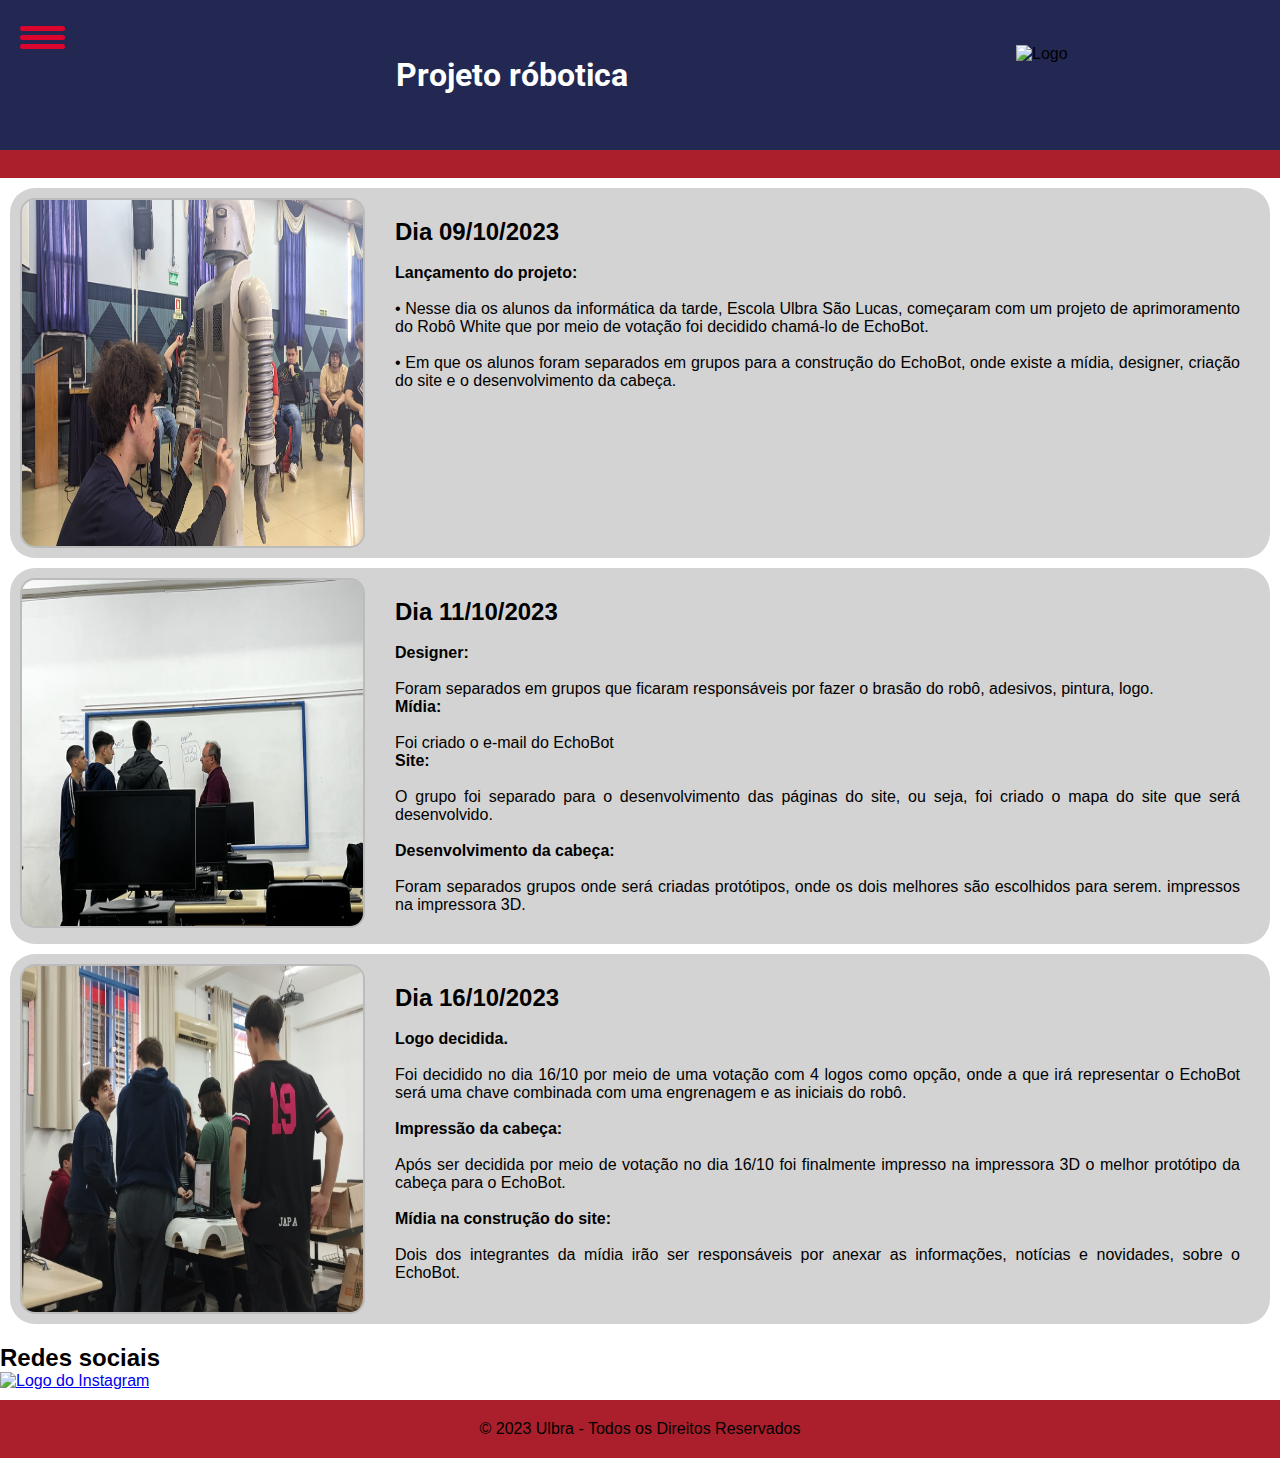
==== index.html @ f027bf6c "Update index.html" ====
<!DOCTYPE html>
<html lang="pt-br">

<head>
    <meta charset="UTF-8">
    <meta name="viewport" content="width=device-width, initial-scale=1.0">
    <link rel="stylesheet" href="./css/menu.css">
    <link rel="stylesheet" href="./css/style.css">
    <title>Document</title>
</head>

<body>
    <header>



        <h1>Projeto róbotica</h1>

        <img src="./img/logoecho.png" alt="Logo">

        <div id="menu">
            <div id="menu-bar" onclick="menuOnClick()">
                <div id="bar1" class="bar"></div>
                <div id="bar2" class="bar"></div>
                <div id="bar3" class="bar"></div>
            </div>
            <nav class="nav" id="nav">
                <ul>
                    <li><a href="index.html">Home</a></li>
                    <li><a href="sobre.html">Sobre</a></li>
                    <li><a href="credito.html">Crédito</a></li>
                    <li><a href="robo.html">Rôbo</a></li>
                </ul>
            </nav>
        </div>

        <div class="menu-bg" id="menu-bg"></div>
    </header>

    <main>
        <hr id="barrared" color="#aa1f2b" size="30">

       
            <div class="noticia1">

                <img  src="./img/0a688e0a-9d01-4acc-99a1-eb055c94b563.jpg" alt="">

                <div class="not">
                    <h2>Dia 09/10/2023</h2><br>
                    <p><span>Lançamento do projeto:</span> <br><br>
                        • Nesse dia os alunos da informática da tarde, Escola Ulbra São Lucas, começaram com um projeto de
                    aprimoramento do Robô White que por meio de votação foi decidido chamá-lo de EchoBot.
                    <br> <br>
                    • Em que os alunos foram separados em grupos para a construção do EchoBot, onde existe a mídia,
                    designer, criação do site e o desenvolvimento da cabeça.

                    </p>
                </div>
            </div>
            <div class="noticia1">

                <img  src="./img/c7af2088-c891-4748-b03d-d8facd5f571b.jpg" alt="">

                <div class="not">
                    <h2>Dia 11/10/2023</h2><br>
                    <p><span>Designer:</span> <br><br>
                        Foram separados em grupos que ficaram responsáveis por fazer o brasão do robô, adesivos,
                        pintura,
                        logo. <br>

                        <span>Mídia:</span> <br><br>
                        Foi criado o e-mail do EchoBot
                        <br>
                       <span> Site:</span> <br><br>
                        O grupo foi separado para o desenvolvimento das páginas do site, ou seja, foi criado o mapa do site que será desenvolvido.<br><br>
                        <span>Desenvolvimento da cabeça:</span> <br><br>
                        Foram separados grupos onde será criadas protótipos, onde os dois melhores são escolhidos para
                        serem. impressos na impressora 3D.

                    </p>
                </div>
            </div>
            
            <div class="noticia1">

                <img  src="/img/ebd59fd2-a094-4b2e-a73e-c87414708a90.jpg" alt="" >

                <div class="not">
                    <h2>Dia 16/10/2023</h2><br>
                    <p><span>Logo decidida.</span> <br><br>
                        Foi decidido no dia 16/10 por meio de uma votação com 4 logos como opção, onde a que irá
                        representar o EchoBot será uma chave combinada com uma engrenagem e as iniciais do robô.
                        <br><br>
                        <span>Impressão da cabeça:</span> <br><br>
                        Após ser decidida por meio de votação no dia 16/10 foi finalmente impresso na impressora 3D o
                        melhor protótipo da cabeça para o EchoBot.
                        <br><br>
                        <span>Mídia na construção do site:</span><br><br>
                        Dois dos integrantes da mídia irão ser responsáveis por anexar as informações, notícias e
                        novidades, sobre o EchoBot.


                    </p>
                </div>
            </div>


        <section class="redes-sociais">
            <h2>Redes sociais</h2>
            <a  href="https://instagram.com/ulbrasaolucas?igshid=MzRlODBiNWFlZA==" target="_blank">
                <img  src="img/3225191_app_instagram_logo_media_popular_icon.png" alt="Logo do Instagram"></a>
            
        </section>

    </main>
    <footer>
        <p>&copy; 2023 Ulbra - Todos os Direitos Reservados</p>
    </footer>
    <script src="./javascript/menu.js"></script>
</body>

</html>
---- css/menu.css ----
#menu {
    z-index: 2;
  }
  
  #menu-bar {
    width: 45px;
    height: 40px;
    margin: 30px 0 20px 20px;
    cursor: pointer;
  }
  
  .bar {
    height: 5px;
    width: 100%;
    background-color: #DC052D;
    display: block;
    border-radius: 5px;
    transition: 0.3s ease;
  }
  
  #bar1 {
    transform: translateY(-4px);
  }
  
  #bar3 {
    transform: translateY(4px);
  }
  
  .nav {
    transition: 0.3s ease;
    display: none;
  }
  
  .nav ul {
    padding: 0 22px;
  }
  
  .nav li {
    list-style: none;
    padding: 12px 0;
  }
  
  .nav li a {
    color: white;
    font-size: 20px;
    text-decoration: none;
  }
  
  .nav li a:hover {
    font-weight: bold;
  }
  
  .menu-bg, #menu {
    top: 0;
    left: 0;
    position: absolute;
  }
  
  .menu-bg {
    z-index: 1;
    width: 0;
    height: 0;
    margin: 30px 0 20px 20px;
    background: radial-gradient(circle, #aa1f2b, #aa1f2b);
    border-radius: 50%;
    transition: 0.3s ease;
  }
  
  .change {
    display: block;
  }
  
  .change .bar {
    background-color: white;
  }
  
  .change #bar1 {
    transform: translateY(4px) rotateZ(-45deg);
  }
  
  .change #bar2 {
    opacity: 0;
  }
  
  .change #bar3 {
    transform: translateY(-6px) rotateZ(45deg);
  }
  
  .change-bg {
    width: 520px;
    height: 460px;
    transform: translate(-60%,-30%);
  }
---- css/style.css ----
@import url('https://fonts.googleapis.com/css2?family=Roboto:wght@300&display=swap');
*{
  padding: 0;
  margin: 0;
  box-sizing: border-box;
}
body {
    font-family: sans-serif;
    background-color: #ffffff;
  }
  
  header {
    background-color: #222852;
    display: flex;
    justify-content: space-around;
    align-items: center;
    width: 100%;
    height:150px ;
    padding: 10px;
   
  }
  header img{
    height: 60px;
    width: 60px;
    
  }

  header  a{
    color: black;
    font-family: 'Roboto', sans-serif;
    font-size: 15pt;
    text-decoration: none;
  }
 
  
  header  h1{
    color: #ffffff;
    font-family: 'Roboto', sans-serif;
    border: 3px solid blue(0, 0, 0);
    margin-left: 12rem;
    
  }
  

  .redes-sociais {
    margin-top: 20px;
  }
  
  .redes-sociais a {
    display: block;
    margin-bottom: 10px;
  }
  
  

  .redes-sociais img{
    width: 50px;
    height: 50px;
  }

 .noticia1{
    width: 98;
    height: auto;
    display: flex;
    gap: 10px;
    padding: 10px;
    background-color: lightgrey;
    margin: 10px;
    border-radius: 25px;
    
}
.noticia1 img{
  width: 345px;
  height: 350px;
  border-radius: 15px;
  border: 2px solid rgba(0, 0, 0, 0.11);
}

.not{
  padding: 20px;
}
.not p{
  text-align: justify;

}
.not h2{
  font-weight: bold;
}
.not span{
  font-weight: bold;
  
}

.img1{
    width: 50% ;
    height: auto;
    border-radius: 15px;

  }

/*CREDITOS */
.posts {
  margin-top: 20px;
}

.posts h2 {
  color: #0000ff;
  font-size: 2rem;
  margin-bottom: 20px;
}

.posts article {
  padding: 20px;
}

.posts article h3 {
  margin-bottom: 5px;
}
/* FIM CREDITOS*/


  footer {
    background-color: #aa1f2b;
    padding: 20px;
    text-align: center;
  }

  
 
  /* MOBILE */
  @media (max-width: 667px) {


    body {
      font-family: sans-serif;
      background-color: #ee530b;
    }
    
    header {
      background-color: #222852;
      display: flex;
      justify-content: space-around;
      align-items: center;
      width: 100vw;
      height:150px ;
      padding: 10px;
     
    }
    header img{
      height: 60px;
      width: 60px;
      
    }
  
    header  a{
      color: black;
      font-family: 'Roboto', sans-serif;
      font-size: 15pt;
      text-decoration: none;
    }
   
    
    header  h1{
      color: #ffffff;
      font-family: 'Roboto', sans-serif;
     margin-left: 300px;
      border: 3px solid blue(0, 0, 0);
      
    }
    
  
    .posts {
      margin-top: 20px;
    }
    
    .posts h2 {
      color: #0000ff;
      font-size: 2rem;
      margin-bottom: 20px;
    }
    
    .posts article {
      padding: 20px;
    }
    
    .posts article h3 {
      margin-bottom: 5px;
    }
    
    .redes-sociais {
      margin-top: 20px;
    }
    
    .redes-sociais a {
      display: block;
      margin-bottom: 10px;
    }
    
    footer {
      background-color: #aa1f2b;
      padding: 20px;
      text-align: center;
    }
  
    .redes-sociais img{
      width: 50px;
      height: 50px;
    }
  
   

    
    .noticia1{
      width: 95%;
      height: 320px;
      display: flex;
      gap: 10px;
      padding: 50px;
      background-color: lightgrey;
      margin: 10px;
      border-radius: 25px;
      padding: 5px;
  }
  .noticia1 img{
    border-radius: 20px;
  }
  .not{
    padding: 20px;
  }



  }
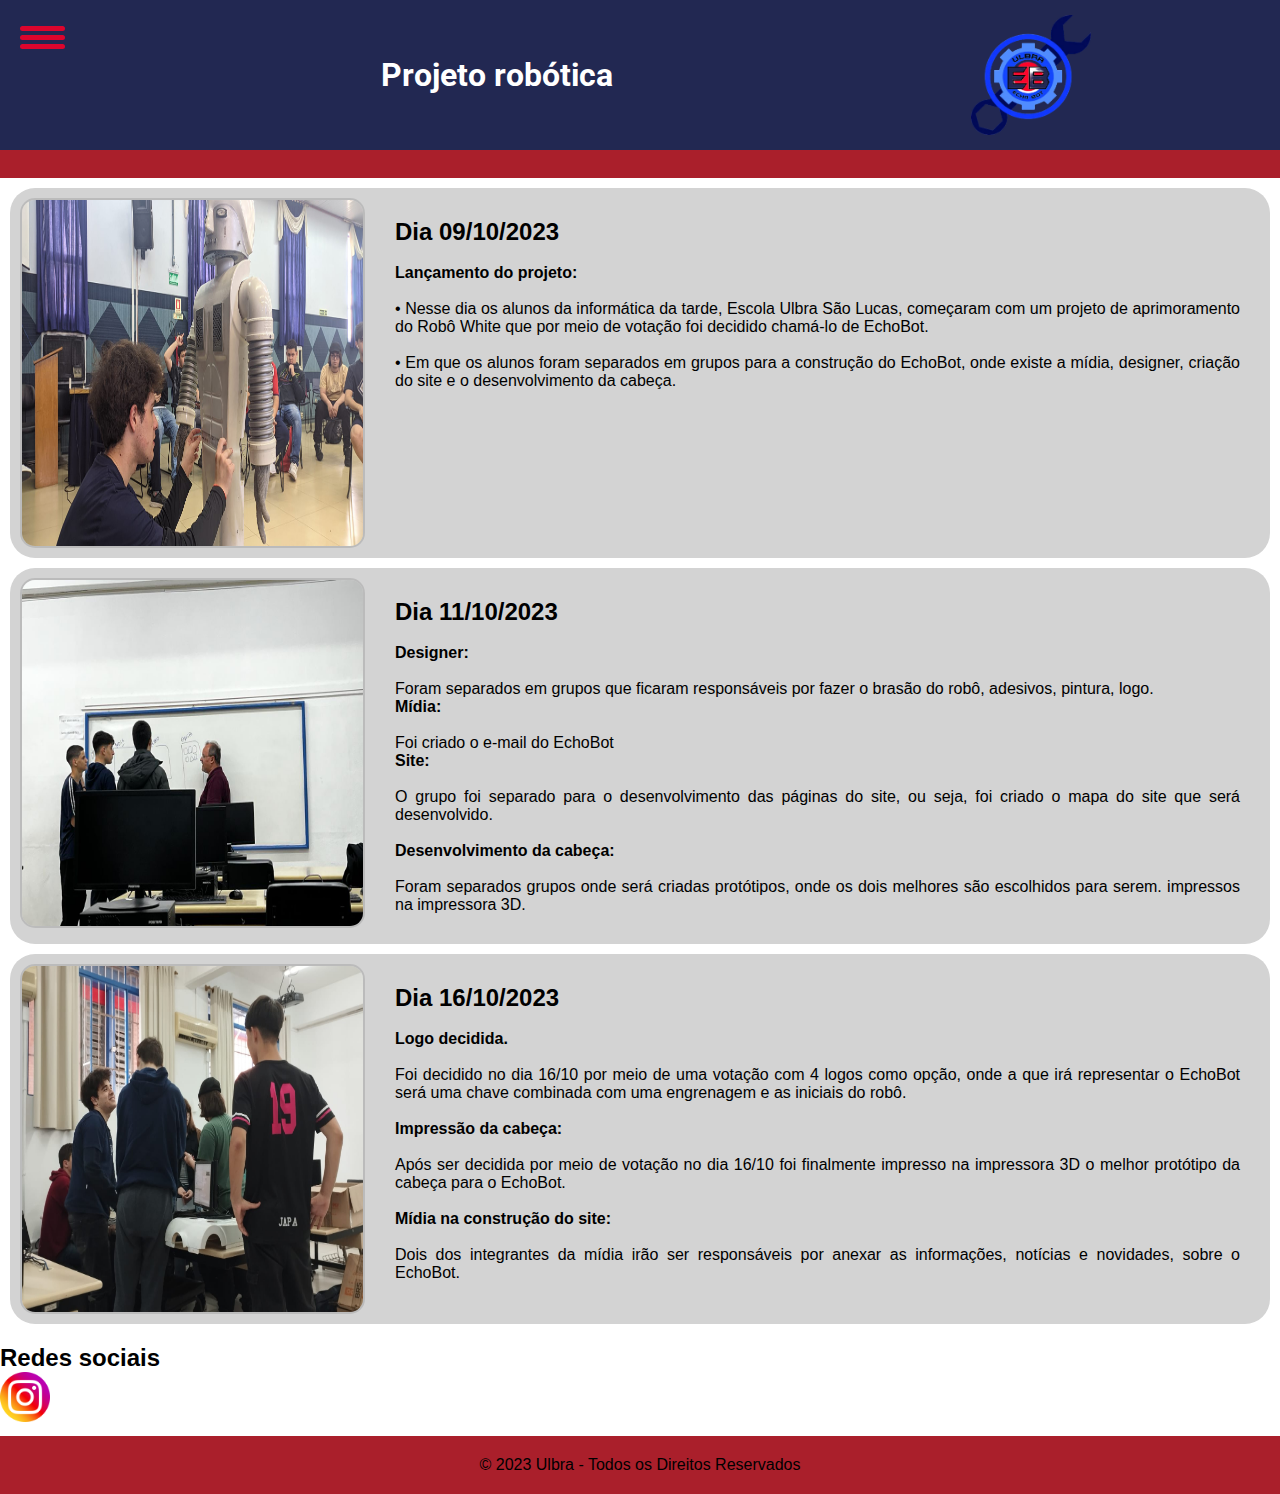
==== commit 18070088: "Add files via upload" ====
--- a/index.html
+++ b/index.html
@@ -6,7 +6,10 @@
     <meta name="viewport" content="width=device-width, initial-scale=1.0">
     <link rel="stylesheet" href="./css/menu.css">
     <link rel="stylesheet" href="./css/style.css">
-    <title>Document</title>
+    <link rel="preconnect" href="https://fonts.googleapis.com">
+    <link rel="preconnect" href="https://fonts.gstatic.com" crossorigin>
+    <link href="https://fonts.googleapis.com/css2?family=Sometype+Mono:ital,wght@1,500&display=swap" rel="stylesheet">
+    <title>Home</title>
 </head>
 
 <body>
@@ -14,9 +17,9 @@
 
 
 
-        <h1>Projeto róbotica</h1>
+        <h1>Projeto robótica</h1>
 
-        <img src="./img/logoecho.png" alt="Logo">
+        <img src="./img/LOGO ROBO.png  " alt="Logo">
 
         <div id="menu">
             <div id="menu-bar" onclick="menuOnClick()">
@@ -40,83 +43,84 @@
     <main>
         <hr id="barrared" color="#aa1f2b" size="30">
 
-       
-            <div class="noticia1">
 
-                <img  src="./img/0a688e0a-9d01-4acc-99a1-eb055c94b563.jpg" alt="">
+        <div class="noticia1">
 
-                <div class="not">
-                    <h2>Dia 09/10/2023</h2><br>
-                    <p><span>Lançamento do projeto:</span> <br><br>
-                        • Nesse dia os alunos da informática da tarde, Escola Ulbra São Lucas, começaram com um projeto de
+            <img src="./img/0a688e0a-9d01-4acc-99a1-eb055c94b563.jpg" alt="">
+
+            <div class="not">
+                <h2>Dia 09/10/2023</h2><br>
+                <p><span>Lançamento do projeto:</span> <br><br>
+                    • Nesse dia os alunos da informática da tarde, Escola Ulbra São Lucas, começaram com um projeto de
                     aprimoramento do Robô White que por meio de votação foi decidido chamá-lo de EchoBot.
                     <br> <br>
                     • Em que os alunos foram separados em grupos para a construção do EchoBot, onde existe a mídia,
                     designer, criação do site e o desenvolvimento da cabeça.
 
-                    </p>
-                </div>
+                </p>
             </div>
-            <div class="noticia1">
+        </div>
+        <div class="noticia1">
 
-                <img  src="./img/c7af2088-c891-4748-b03d-d8facd5f571b.jpg" alt="">
+            <img src="./img/c7af2088-c891-4748-b03d-d8facd5f571b.jpg" alt="">
 
-                <div class="not">
-                    <h2>Dia 11/10/2023</h2><br>
-                    <p><span>Designer:</span> <br><br>
-                        Foram separados em grupos que ficaram responsáveis por fazer o brasão do robô, adesivos,
-                        pintura,
-                        logo. <br>
+            <div class="not">
+                <h2>Dia 11/10/2023</h2><br>
+                <p><span>Designer:</span> <br><br>
+                    Foram separados em grupos que ficaram responsáveis por fazer o brasão do robô, adesivos,
+                    pintura,
+                    logo. <br>
 
-                        <span>Mídia:</span> <br><br>
-                        Foi criado o e-mail do EchoBot
-                        <br>
-                       <span> Site:</span> <br><br>
-                        O grupo foi separado para o desenvolvimento das páginas do site, ou seja, foi criado o mapa do site que será desenvolvido.<br><br>
-                        <span>Desenvolvimento da cabeça:</span> <br><br>
-                        Foram separados grupos onde será criadas protótipos, onde os dois melhores são escolhidos para
-                        serem. impressos na impressora 3D.
+                    <span>Mídia:</span> <br><br>
+                    Foi criado o e-mail do EchoBot
+                    <br>
+                    <span> Site:</span> <br><br>
+                    O grupo foi separado para o desenvolvimento das páginas do site, ou seja, foi criado o mapa do site
+                    que será desenvolvido.<br><br>
+                    <span>Desenvolvimento da cabeça:</span> <br><br>
+                    Foram separados grupos onde será criadas protótipos, onde os dois melhores são escolhidos para
+                    serem. impressos na impressora 3D.
 
-                    </p>
-                </div>
+                </p>
             </div>
-            
-            <div class="noticia1">
+        </div>
 
-                <img  src="/img/ebd59fd2-a094-4b2e-a73e-c87414708a90.jpg" alt="" >
+        <div class="noticia1">
 
-                <div class="not">
-                    <h2>Dia 16/10/2023</h2><br>
-                    <p><span>Logo decidida.</span> <br><br>
-                        Foi decidido no dia 16/10 por meio de uma votação com 4 logos como opção, onde a que irá
-                        representar o EchoBot será uma chave combinada com uma engrenagem e as iniciais do robô.
-                        <br><br>
-                        <span>Impressão da cabeça:</span> <br><br>
-                        Após ser decidida por meio de votação no dia 16/10 foi finalmente impresso na impressora 3D o
-                        melhor protótipo da cabeça para o EchoBot.
-                        <br><br>
-                        <span>Mídia na construção do site:</span><br><br>
-                        Dois dos integrantes da mídia irão ser responsáveis por anexar as informações, notícias e
-                        novidades, sobre o EchoBot.
+            <img src="./img/ebd59fd2-a094-4b2e-a73e-c87414708a90.jpg" alt="">
+
+            <div class="not">
+                <h2>Dia 16/10/2023</h2><br>
+                <p><span>Logo decidida.</span> <br><br>
+                    Foi decidido no dia 16/10 por meio de uma votação com 4 logos como opção, onde a que irá
+                    representar o EchoBot será uma chave combinada com uma engrenagem e as iniciais do robô.
+                    <br><br>
+                    <span>Impressão da cabeça:</span> <br><br>
+                    Após ser decidida por meio de votação no dia 16/10 foi finalmente impresso na impressora 3D o
+                    melhor protótipo da cabeça para o EchoBot.
+                    <br><br>
+                    <span>Mídia na construção do site:</span><br><br>
+                    Dois dos integrantes da mídia irão ser responsáveis por anexar as informações, notícias e
+                    novidades, sobre o EchoBot.
 
 
-                    </p>
-                </div>
+                </p>
             </div>
+        </div>
 
 
         <section class="redes-sociais">
             <h2>Redes sociais</h2>
-            <a  href="https://instagram.com/ulbrasaolucas?igshid=MzRlODBiNWFlZA==" target="_blank">
-                <img  src="img/3225191_app_instagram_logo_media_popular_icon.png" alt="Logo do Instagram"></a>
-            
+            <a href="https://instagram.com/ulbrasaolucas?igshid=MzRlODBiNWFlZA==" target="_blank">
+                <img src="./img/3225191_app_instagram_logo_media_popular_icon.png" alt="Logo do Instagram"></a>
+
         </section>
 
     </main>
     <footer>
         <p>&copy; 2023 Ulbra - Todos os Direitos Reservados</p>
     </footer>
-    <script src="./javascript/menu.js"></script>
+    <script src="/javascript/menu.js"></script>
 </body>
 
-</html>
+</html>--- a/css/style.css
+++ b/css/style.css
@@ -20,14 +20,14 @@
    
   }
   header img{
-    height: 60px;
-    width: 60px;
+    height: 120px;
+    width: 120px;
     
   }
 
   header  a{
     color: black;
-    font-family: 'Roboto', sans-serif;
+    font-family: 'Sometype Mono', monospace;
     font-size: 15pt;
     text-decoration: none;
   }
@@ -38,6 +38,7 @@
     font-family: 'Roboto', sans-serif;
     border: 3px solid blue(0, 0, 0);
     margin-left: 12rem;
+
     
   }
   
@@ -128,12 +129,16 @@
   
  
   /* MOBILE */
-  @media (max-width: 667px) {
-
-
+  @media (max-width: 450px) {
+
+    *{
+      padding: 0;
+      margin: 0;
+      box-sizing: border-box;
+    }
     body {
       font-family: sans-serif;
-      background-color: #ee530b;
+      background-color: #ffffff;
     }
     
     header {
@@ -141,7 +146,7 @@
       display: flex;
       justify-content: space-around;
       align-items: center;
-      width: 100vw;
+      width: 100%;
       height:150px ;
       padding: 10px;
      
@@ -154,7 +159,7 @@
   
     header  a{
       color: black;
-      font-family: 'Roboto', sans-serif;
+      font-family: 'Sometype Mono', monospace;
       font-size: 15pt;
       text-decoration: none;
     }
@@ -163,8 +168,9 @@
     header  h1{
       color: #ffffff;
       font-family: 'Roboto', sans-serif;
-     margin-left: 300px;
+     margin-left: 90px;
       border: 3px solid blue(0, 0, 0);
+      text-align: left;
       
     }
     
@@ -175,7 +181,7 @@
     
     .posts h2 {
       color: #0000ff;
-      font-size: 2rem;
+      font-size: 5px;
       margin-bottom: 20px;
     }
     
@@ -200,6 +206,7 @@
       background-color: #aa1f2b;
       padding: 20px;
       text-align: center;
+      width: 100%;
     }
   
     .redes-sociais img{
@@ -212,8 +219,10 @@
     
     .noticia1{
       width: 95%;
-      height: 320px;
+      height: auto;
       display: flex;
+      align-items: center;
+      flex-direction: column;
       gap: 10px;
       padding: 50px;
       background-color: lightgrey;
@@ -224,10 +233,24 @@
   .noticia1 img{
     border-radius: 20px;
   }
+  .noticia1 img{
+    width: 350px;
+    height: 200px;
+    border-radius: 15px;
+    border: 2px solid rgba(0, 0, 0, 0.11);
+    margin-top: 15pt;
+  }
   .not{
     padding: 20px;
   }
-
-
+  .not p{
+    font-size: 14pt;
+  }
+  .not h2{
+    font-size: 20px;
+  }
+  #barrared{
+    width: 100%;
+  }
 
   }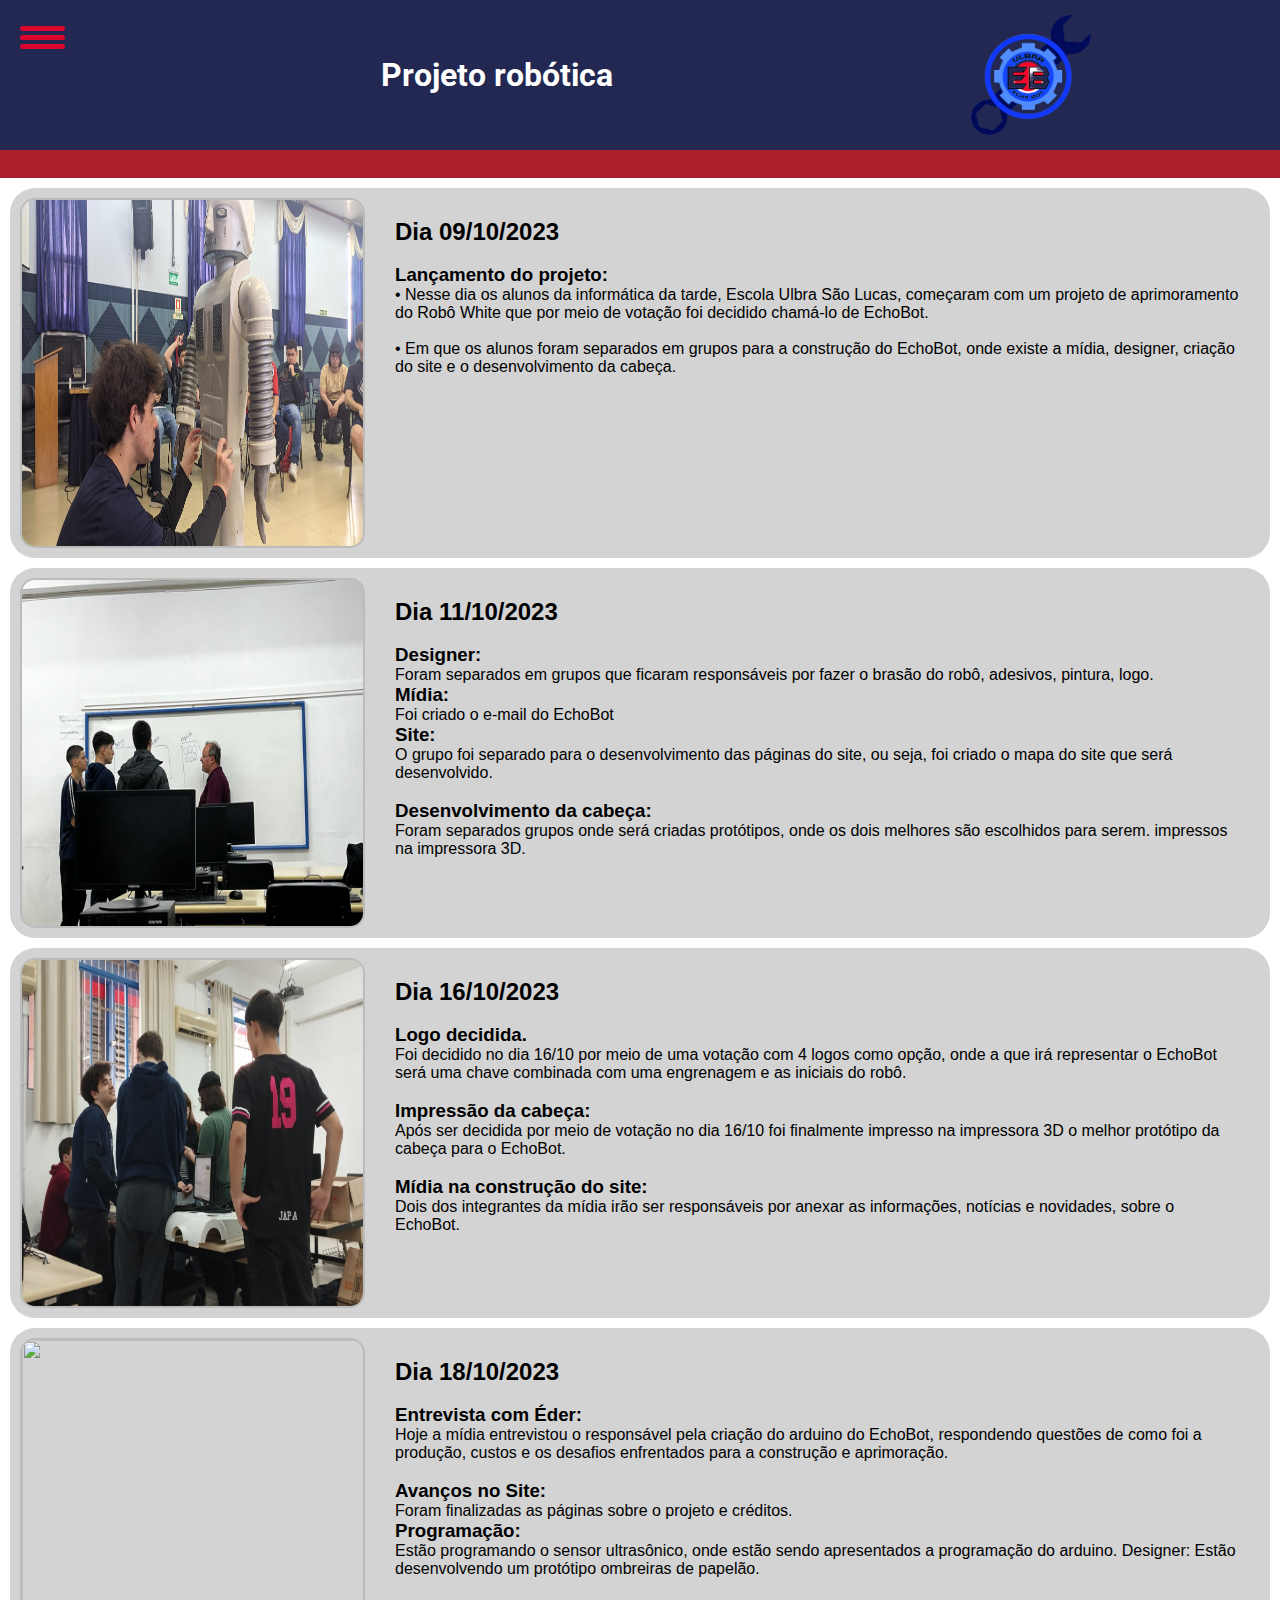
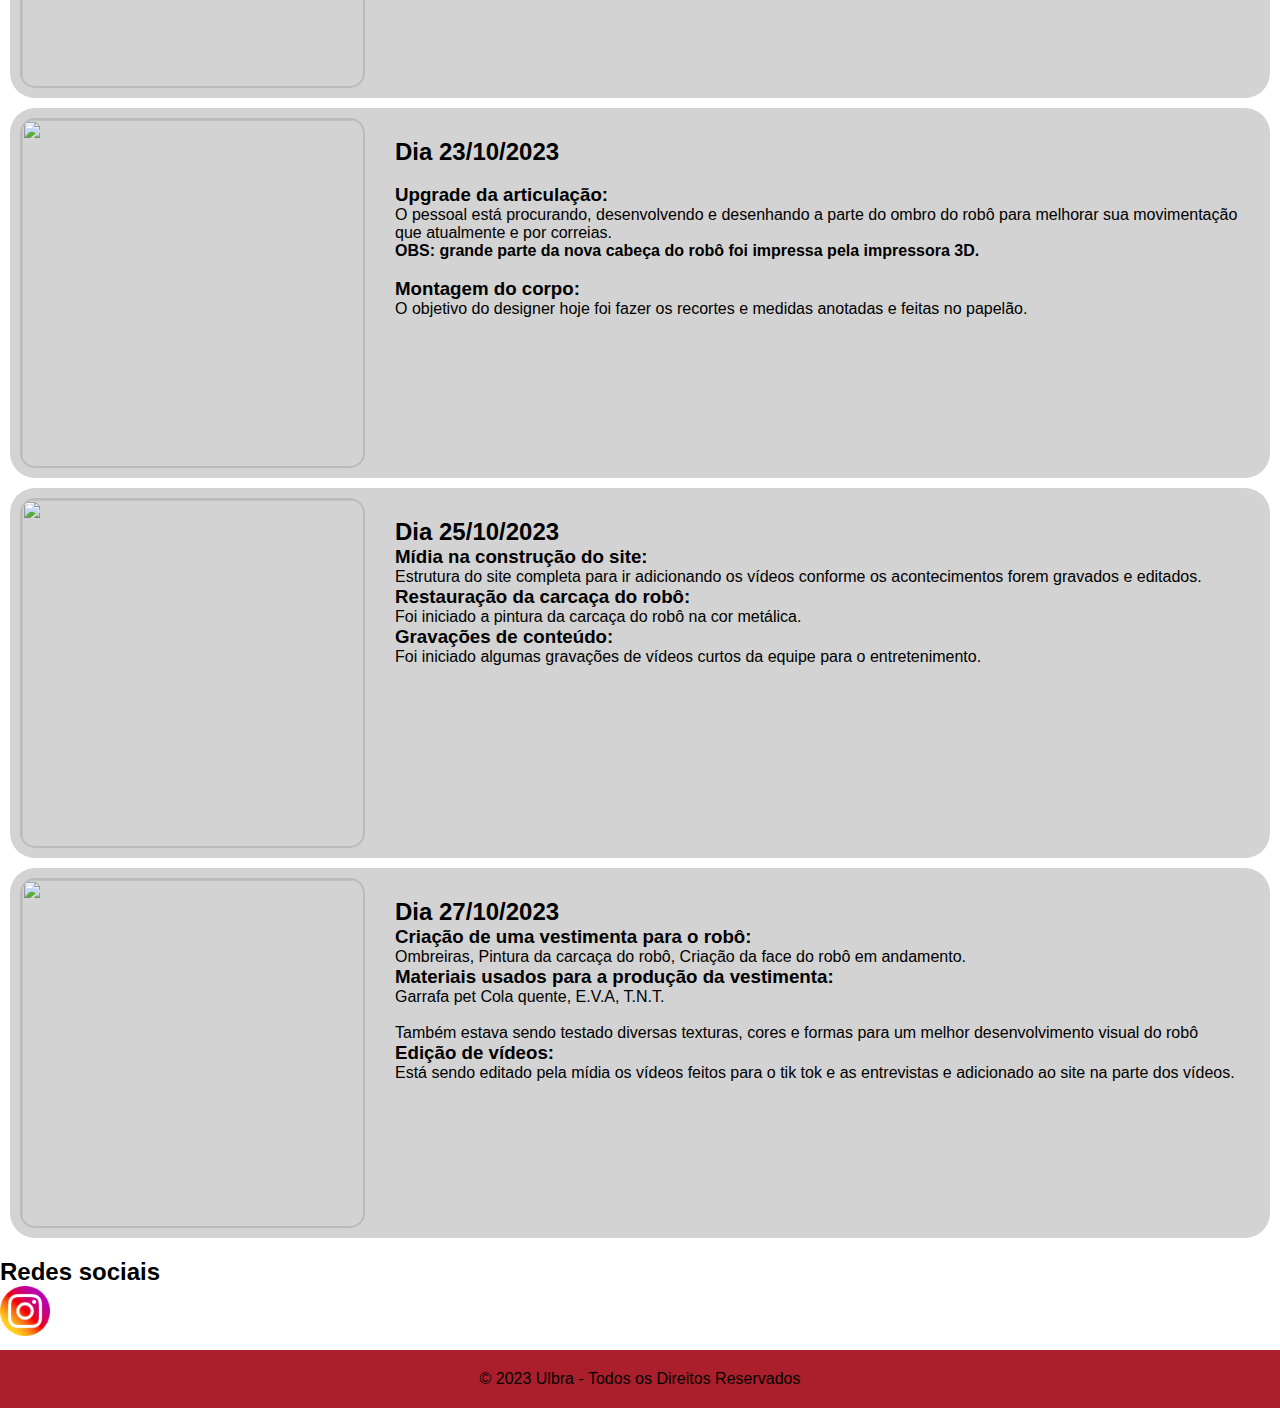
==== commit f1af6361: "Add files via upload" ====
--- a/index.html
+++ b/index.html
@@ -33,6 +33,9 @@
                     <li><a href="sobre.html">Sobre</a></li>
                     <li><a href="credito.html">Crédito</a></li>
                     <li><a href="robo.html">Rôbo</a></li>
+                    <li><a href="ferramenta.html">ferramentas</a></li>
+                    <li><a href="galeria.html">Galeria</a></li>
+                    <li><a href="video.html">Vídeos</a></li>
                 </ul>
             </nav>
         </div>
@@ -50,12 +53,12 @@
 
             <div class="not">
                 <h2>Dia 09/10/2023</h2><br>
-                <p><span>Lançamento do projeto:</span> <br><br>
-                    • Nesse dia os alunos da informática da tarde, Escola Ulbra São Lucas, começaram com um projeto de
-                    aprimoramento do Robô White que por meio de votação foi decidido chamá-lo de EchoBot.
-                    <br> <br>
-                    • Em que os alunos foram separados em grupos para a construção do EchoBot, onde existe a mídia,
-                    designer, criação do site e o desenvolvimento da cabeça.
+                <h3>Lançamento do projeto:</h3>
+                • Nesse dia os alunos da informática da tarde, Escola Ulbra São Lucas, começaram com um projeto de
+                aprimoramento do Robô White que por meio de votação foi decidido chamá-lo de EchoBot.
+                <br> <br>
+                • Em que os alunos foram separados em grupos para a construção do EchoBot, onde existe a mídia,
+                designer, criação do site e o desenvolvimento da cabeça.
 
                 </p>
             </div>
@@ -66,20 +69,20 @@
 
             <div class="not">
                 <h2>Dia 11/10/2023</h2><br>
-                <p><span>Designer:</span> <br><br>
-                    Foram separados em grupos que ficaram responsáveis por fazer o brasão do robô, adesivos,
-                    pintura,
-                    logo. <br>
-
-                    <span>Mídia:</span> <br><br>
-                    Foi criado o e-mail do EchoBot
-                    <br>
-                    <span> Site:</span> <br><br>
-                    O grupo foi separado para o desenvolvimento das páginas do site, ou seja, foi criado o mapa do site
-                    que será desenvolvido.<br><br>
-                    <span>Desenvolvimento da cabeça:</span> <br><br>
-                    Foram separados grupos onde será criadas protótipos, onde os dois melhores são escolhidos para
-                    serem. impressos na impressora 3D.
+                <h3>Designer:</h3>
+                Foram separados em grupos que ficaram responsáveis por fazer o brasão do robô, adesivos,
+                pintura,
+                logo. <br>
+
+                <h3>Mídia:</h3>
+                Foi criado o e-mail do EchoBot
+                <br>
+                <h3>Site:</h3>
+                O grupo foi separado para o desenvolvimento das páginas do site, ou seja, foi criado o mapa do site
+                que será desenvolvido.<br><br>
+                <h3>Desenvolvimento da cabeça:</h3>
+                Foram separados grupos onde será criadas protótipos, onde os dois melhores são escolhidos para
+                serem. impressos na impressora 3D.
 
                 </p>
             </div>
@@ -91,27 +94,134 @@
 
             <div class="not">
                 <h2>Dia 16/10/2023</h2><br>
-                <p><span>Logo decidida.</span> <br><br>
-                    Foi decidido no dia 16/10 por meio de uma votação com 4 logos como opção, onde a que irá
-                    representar o EchoBot será uma chave combinada com uma engrenagem e as iniciais do robô.
-                    <br><br>
-                    <span>Impressão da cabeça:</span> <br><br>
-                    Após ser decidida por meio de votação no dia 16/10 foi finalmente impresso na impressora 3D o
-                    melhor protótipo da cabeça para o EchoBot.
-                    <br><br>
-                    <span>Mídia na construção do site:</span><br><br>
-                    Dois dos integrantes da mídia irão ser responsáveis por anexar as informações, notícias e
-                    novidades, sobre o EchoBot.
-
-
-                </p>
-            </div>
-        </div>
+                <h3>Logo decidida.</h3>
+                Foi decidido no dia 16/10 por meio de uma votação com 4 logos como opção, onde a que irá
+                representar o EchoBot será uma chave combinada com uma engrenagem e as iniciais do robô.
+                <br><br>
+                <h3>Impressão da cabeça:</h3>
+                Após ser decidida por meio de votação no dia 16/10 foi finalmente impresso na impressora 3D o
+                melhor protótipo da cabeça para o EchoBot.
+                <br><br>
+                <h3>Mídia na construção do site:</h3>
+                Dois dos integrantes da mídia irão ser responsáveis por anexar as informações, notícias e
+                novidades, sobre o EchoBot.
+
+
+                </p>
+            </div>
+
+        </div>
+        <div class="noticia1">
+
+            <img src="./img/18.10.jpg" alt="">
+
+            <div class="not">
+                <h2>Dia 18/10/2023</h2><br>
+                <h3>Entrevista com Éder:</h3>
+                Hoje a mídia entrevistou o responsável pela criação do arduino do EchoBot, respondendo questões de
+                como foi a produção, custos e os desafios enfrentados para a construção e aprimoração. <br><br>
+
+                <h3>Avanços no Site:</h3>
+                Foram finalizadas as páginas sobre o projeto e créditos.
+
+                <h3>Programação:</h3>
+                Estão programando o sensor ultrasônico, onde estão sendo apresentados a programação do arduino.
+
+                Designer:
+                Estão desenvolvendo um protótipo ombreiras de papelão.
+
+
+
+
+                <br><br>
+
+
+
+                </p>
+            </div>
+
+        </div>
+        <div class="noticia1">
+
+            <img src="./img/23.jpg" alt="">
+
+            <div class="not">
+                <h2>Dia 23/10/2023</h2><br>
+                <p><span>
+                        <h3>Upgrade da articulação:</h3>
+                        O pessoal está procurando, desenvolvendo e desenhando a parte do ombro do robô para melhorar sua
+                        movimentação que atualmente e por correias.
+                        <br> <span>OBS: grande parte da nova cabeça do robô foi impressa pela impressora 3D.</span><br>
+                        <br>
+
+                        <h3>Montagem do corpo:</h3>
+                        <p>O objetivo do designer hoje foi fazer os recortes e medidas anotadas e feitas no papelão.
+                        </p>
+
+
+
+
+                        <br><br>
+
+
+
+                </p>
+            </div>
+
+        </div>
+        <div class="noticia1">
+
+            <img src="./img/25.10.jpeg" alt="">
+
+            <div class="not">
+                <h2>Dia 25/10/2023</h2>
+                <h3> Mídia na construção do site: </h3>
+                <p> Estrutura do site completa para ir adicionando os vídeos conforme os acontecimentos forem gravados e
+                    editados. </p>
+
+                <h3>Restauração da carcaça do robô:</h3>
+                <p>Foi iniciado a pintura da carcaça do robô na cor metálica.</p>
+
+                <h3>Gravações de conteúdo:</h3>
+                <p>Foi iniciado algumas gravações de vídeos curtos da equipe para o entretenimento. </p>
+            </div>
+
+        </div>
+        <div class="noticia1">
+
+            <img src="./img/2710.jpg" alt="">
+
+            <div class="not">
+                <h2>Dia 27/10/2023</h2>
+                <h3> Criação de uma vestimenta para o robô:</h3>
+                <p> Ombreiras,
+                    Pintura da carcaça do robô,
+                    Criação da face do robô em andamento.
+                </p>
+
+                <h3>Materiais usados para a produção da vestimenta:</h3>
+                <p>Garrafa pet
+                    Cola quente,
+                    E.V.A,
+                    T.N.T.
+                </p>
+                <br>
+                <p>Também estava sendo testado diversas texturas, cores e formas para um melhor desenvolvimento visual
+                    do robô</p>
+                <h3>Edição de vídeos:</h3>
+                <p> Está sendo editado pela mídia os vídeos feitos para o tik tok e as entrevistas e adicionado ao site
+                    na parte dos vídeos.
+                </p>
+            </div>
+
+        </div>
+
+
 
 
         <section class="redes-sociais">
             <h2>Redes sociais</h2>
-            <a href="https://instagram.com/ulbrasaolucas?igshid=MzRlODBiNWFlZA==" target="_blank">
+            <a href=".https://instagram.com/ulbrasaolucas?igshid=MzRlODBiNWFlZA==" target="_blank">
                 <img src="./img/3225191_app_instagram_logo_media_popular_icon.png" alt="Logo do Instagram"></a>
 
         </section>
